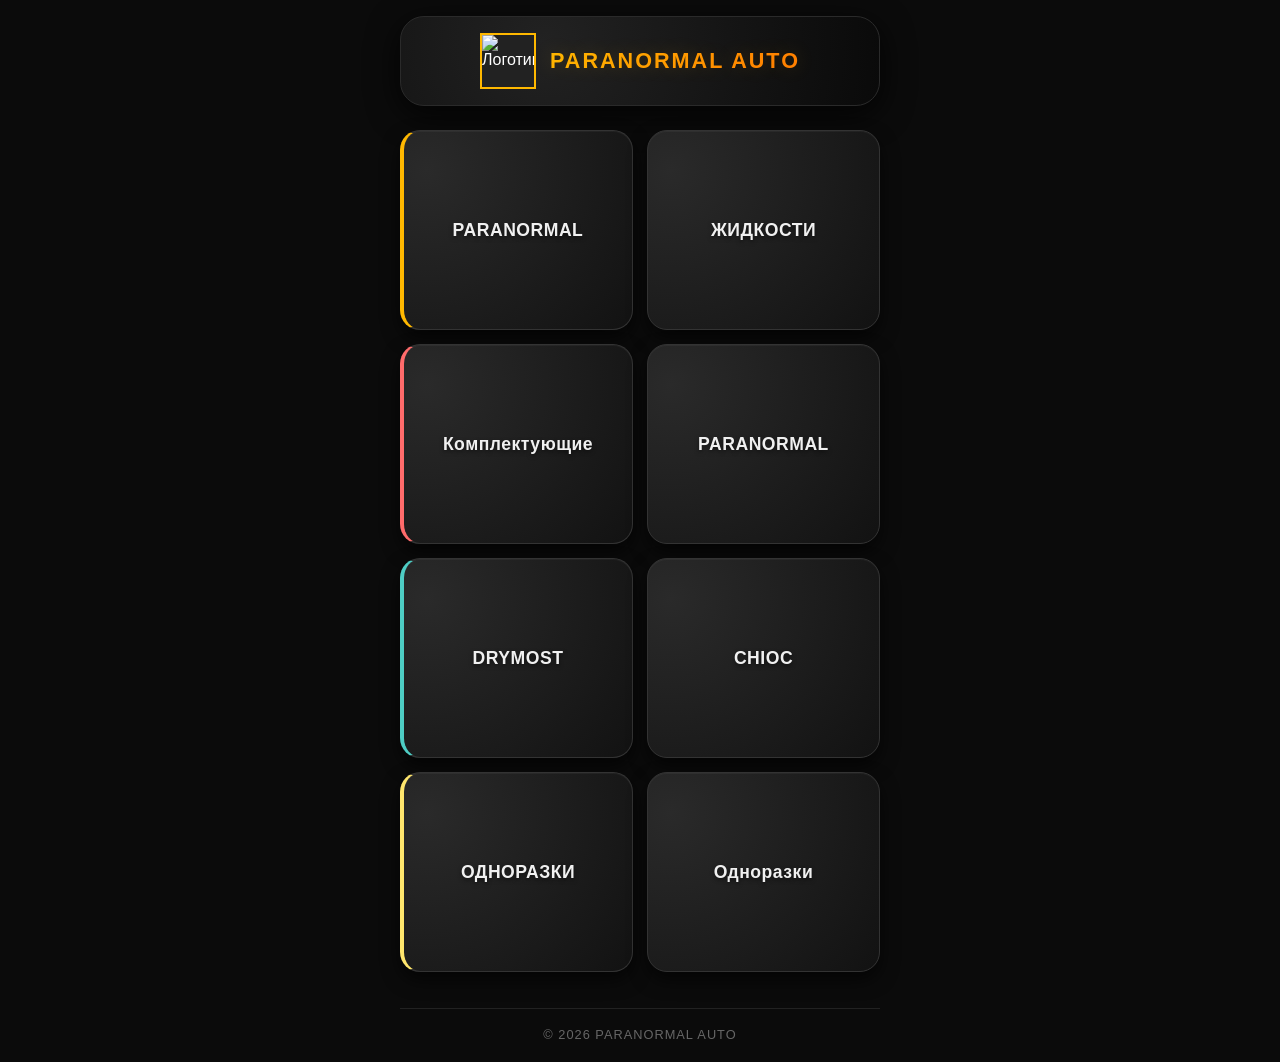
==== index.html @ cfcaa5a4 "Add files via upload" ====
<!DOCTYPE html>
<html lang="ru">
<head>
    <meta charset="UTF-8">
    <meta name="viewport" content="width=device-width, initial-scale=1.0, maximum-scale=1.0, user-scalable=yes">
    <title>PARANORMAL AUTO</title>
    <link rel="stylesheet" href="style.css">
</head>
<body>
    <!-- Шапка с нормальной высотой, лого и текст внутри -->
    <header class="header">
        <img src="https://via.placeholder.com/56x56?text=Logo" alt="Логотип" class="logo-img">
        <span class="brand-name">PARANORMAL AUTO</span>
    </header>

    <!-- Кнопки-секции (две колонки) -->
    <main class="categories">
        <div class="category-btn">PARANORMAL</div>
        <div class="category-btn">ЖИДКОСТИ</div>
        <div class="category-btn">Комплектующие</div>
        <div class="category-btn">PARANORMAL</div>
        <div class="category-btn">DRYMOST</div>
        <div class="category-btn">CHIOC</div>
        <div class="category-btn">ОДНОРАЗКИ</div>
        <div class="category-btn">Одноразки</div>
    </main>

    <footer class="footer">
        <p>© 2026 PARANORMAL AUTO</p>
    </footer>
</body>
</html>
---- style.css ----
/* Сброс и базовые настройки */
* {
    margin: 0;
    padding: 0;
    box-sizing: border-box;
}

body {
    font-family: -apple-system, BlinkMacSystemFont, "Segoe UI", Roboto, Helvetica, Arial, sans-serif;
    background-color: #0b0b0b;
    color: #ffffff;
    min-height: 100vh;
    display: flex;
    flex-direction: column;
    align-items: center;
    justify-content: flex-start;
    padding: 16px 12px 20px;
}

/* Шапка — нормальная высота, ширина как у контейнера с кнопками */
.header {
    width: 100%;
    max-width: 480px;
    height: 90px;                 /* фиксированная нормальная высота */
    margin: 0 auto 24px;
    background: #141414;
    background-image: radial-gradient(circle at 30% 30%, #222, #0a0a0a);
    border: 1px solid #2a2a2a;
    border-radius: 24px;
    box-shadow: 0 8px 32px rgba(0, 0, 0, 0.8);
    display: flex;
    align-items: center;
    justify-content: center;
    gap: 14px;                    /* расстояние между лого и текстом */
    padding: 0 20px;
}

/* Логотип — квадратный, размер 56x56 */
.logo-img {
    width: 56px;
    height: 56px;
    object-fit: cover;
    background: #222;
    border: 2px solid #ffb800;
    border-radius: 0;             /* чёткий квадрат */
    flex-shrink: 0;
}

/* Название — прежний размер */
.brand-name {
    font-size: 1.35rem;
    font-weight: 700;
    letter-spacing: 2px;
    background: linear-gradient(135deg, #ffb800, #ff7b00);
    -webkit-background-clip: text;
    -webkit-text-fill-color: transparent;
    background-clip: text;
    text-shadow: 0 0 20px rgba(255, 184, 0, 0.2);
    white-space: nowrap;
}

/* Сетка кнопок — две колонки */
.categories {
    width: 100%;
    max-width: 480px;
    display: grid;
    grid-template-columns: 1fr 1fr;
    gap: 14px;
    margin-bottom: 30px;
}

/* Стиль кнопок-секций */
.category-btn {
    background: #1c1c1c;
    background-image: radial-gradient(circle at 10% 20%, #2a2a2a, #121212);
    border: 1px solid #333;
    border-radius: 20px;
    padding: 24px 12px;
    text-align: center;
    font-size: 1.1rem;
    font-weight: 600;
    letter-spacing: 0.5px;
    color: #f0f0f0;
    box-shadow: 0 8px 18px rgba(0, 0, 0, 0.6), inset 0 1px 0 rgba(255, 255, 255, 0.04);
    transition: all 0.15s ease;
    cursor: pointer;
    user-select: none;
    display: flex;
    align-items: center;
    justify-content: center;
    min-height: 200px;
    word-break: break-word;
    line-height: 1.3;
    text-shadow: 0 2px 4px rgba(0, 0, 0, 0.5);
}

.category-btn:active {
    transform: scale(0.96);
    background: #2a2a2a;
    border-color: #ffb800;
    box-shadow: 0 0 15px rgba(255, 184, 0, 0.2);
}

/* Цветные акценты */
.category-btn:nth-child(1) { border-left: 4px solid #ffb800; }
.category-btn:nth-child(3) { border-left: 4px solid #ff6b6b; }
.category-btn:nth-child(5) { border-left: 4px solid #4ecdc4; }
.category-btn:nth-child(7) { border-left: 4px solid #ffe66d; }

/* Футер */
.footer {
    width: 100%;
    max-width: 480px;
    text-align: center;
    font-size: 0.8rem;
    color: #666;
    border-top: 1px solid #222;
    padding-top: 18px;
    margin-top: 6px;
}

.footer p {
    letter-spacing: 1px;
}

/* Адаптация для узких экранов */
@media (max-width: 400px) {
    .categories {
        gap: 10px;
    }
    .category-btn {
        padding: 18px 8px;
        font-size: 0.95rem;
        min-height: 72px;
        border-radius: 16px;
    }
    .brand-name {
        font-size: 1.1rem;
    }
    .logo-img {
        width: 44px;
        height: 44px;
    }
    .header {
        height: 76px;            /* чуть меньше на маленьких экранах */
        gap: 10px;
        padding: 0 16px;
    }
}

@media (max-width: 340px) {
    .categories {
        grid-template-columns: 1fr;
        gap: 12px;
    }
    .category-btn {
        min-height: 64px;
        padding: 16px;
    }
    .header {
        height: 70px;
    }
    .brand-name {
        font-size: 1rem;
    }
    .logo-img {
        width: 40px;
        height: 40px;
    }
}
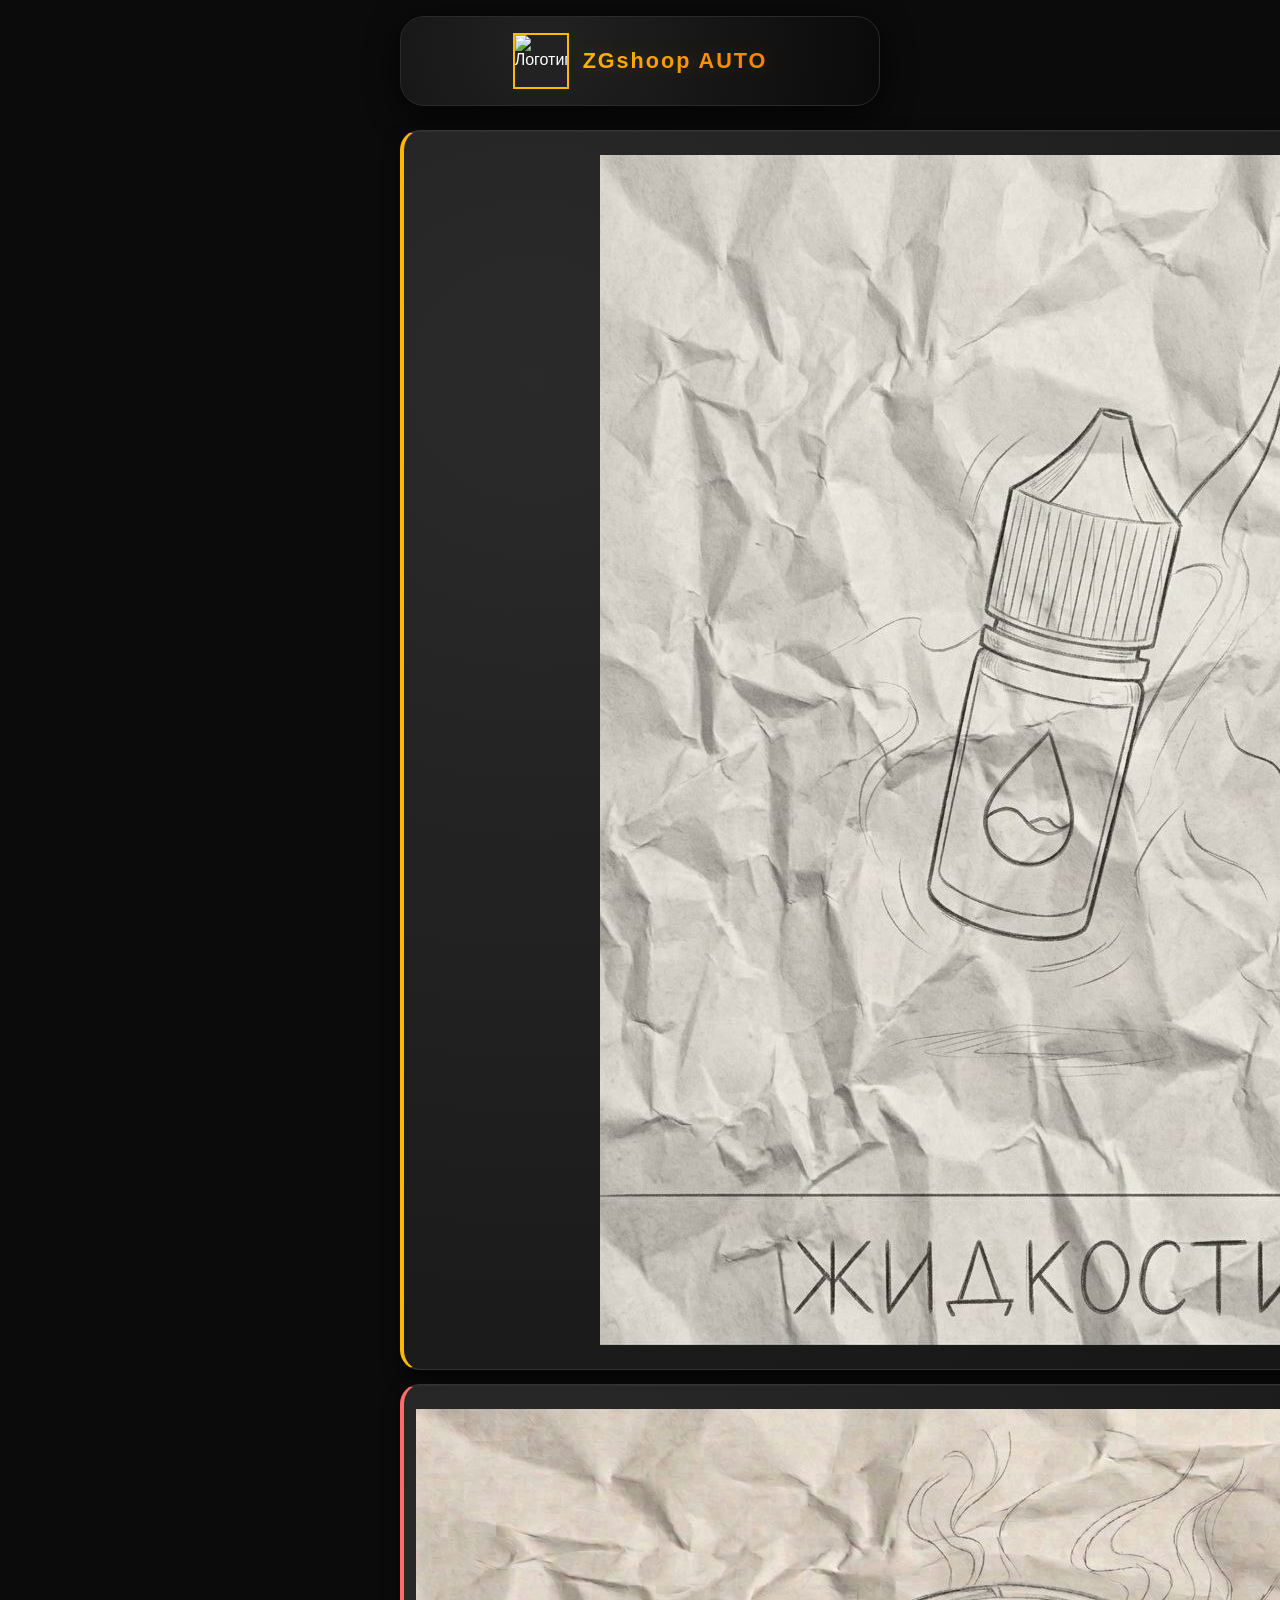
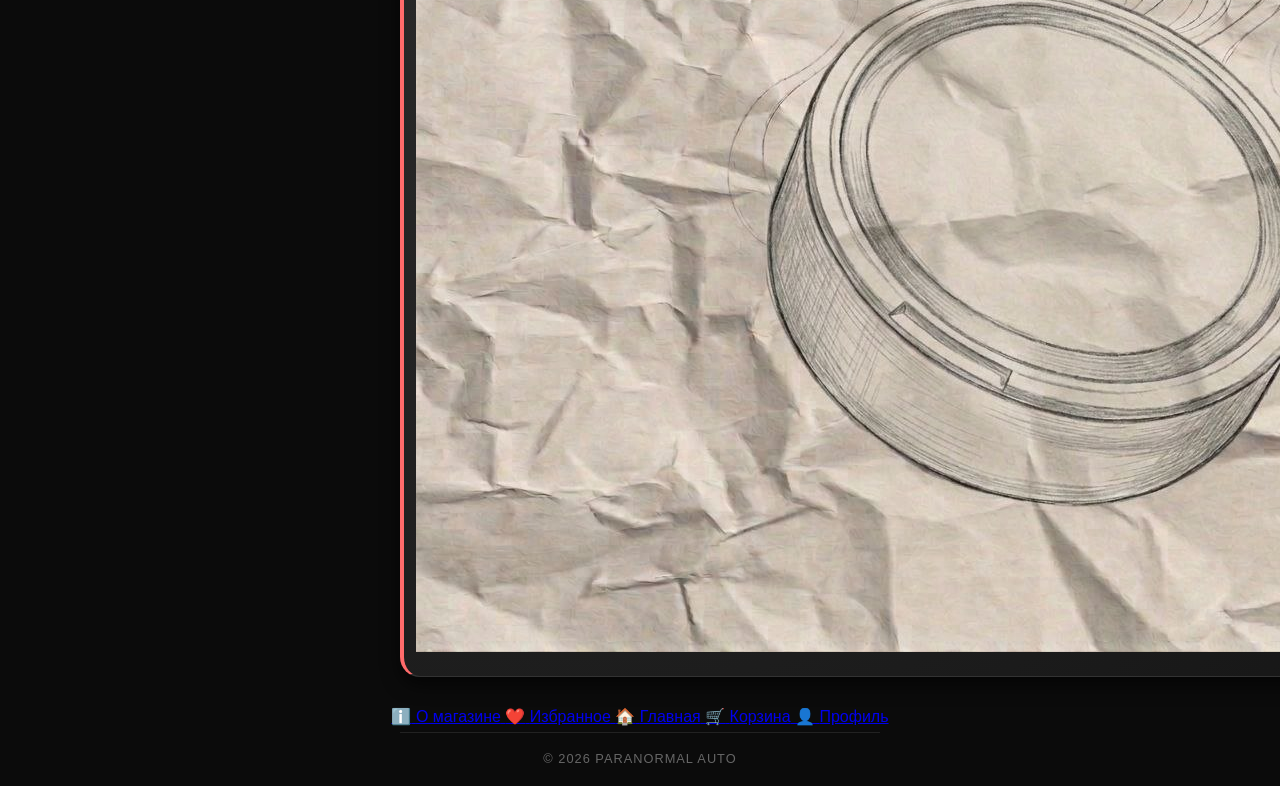
==== commit 438e0921: "Update index.html" ====
--- a/index.html
+++ b/index.html
@@ -3,30 +3,58 @@
 <head>
     <meta charset="UTF-8">
     <meta name="viewport" content="width=device-width, initial-scale=1.0, maximum-scale=1.0, user-scalable=yes">
-    <title>PARANORMAL AUTO</title>
+    <title>ZGshoop AUTO</title>
     <link rel="stylesheet" href="style.css">
 </head>
 <body>
-    <!-- Шапка с нормальной высотой, лого и текст внутри -->
+    <!-- Шапка -->
     <header class="header">
-        <img src="https://via.placeholder.com/56x56?text=Logo" alt="Логотип" class="logo-img">
-        <span class="brand-name">PARANORMAL AUTO</span>
+        <img src="imag/icon.jpg" alt="Логотип" class="logo-img">
+        <span class="brand-name">ZGshoop AUTO</span>
     </header>
 
-    <!-- Кнопки-секции (две колонки) -->
+    <!-- 4 кнопки-секции -->
     <main class="categories">
-        <div class="category-btn">PARANORMAL</div>
-        <div class="category-btn">ЖИДКОСТИ</div>
-        <div class="category-btn">Комплектующие</div>
-        <div class="category-btn">PARANORMAL</div>
-        <div class="category-btn">DRYMOST</div>
-        <div class="category-btn">CHIOC</div>
-        <div class="category-btn">ОДНОРАЗКИ</div>
-        <div class="category-btn">Одноразки</div>
+        <a href="#" class="category-btn">
+            <img src="imag/ziza.jpg" alt="Жидкости">
+        </a>
+        <a href="#" class="category-btn">
+            <img src="imag/karik2.jpg" alt="Комплектующие">
+        </a>
+        <a href="#" class="category-btn">
+            <img src="imag/snus.jpg" alt="Жевательный табак">
+        </a>
+        <a href="#" class="category-btn">
+            <img src="imag/NicoByst.jpg" alt="Никобустеры">
+        </a>
     </main>
+
+    <!-- Нижняя навигационная панель (фиксированная) -->
+    <nav class="bottom-nav">
+        <a href="#" class="nav-item">
+            <span class="nav-icon">ℹ️</span>
+            <span class="nav-label">О магазине</span>
+        </a>
+        <a href="#" class="nav-item">
+            <span class="nav-icon">❤️</span>
+            <span class="nav-label">Избранное</span>
+        </a>
+        <a href="#" class="nav-item active">
+            <span class="nav-icon">🏠</span>
+            <span class="nav-label">Главная</span>
+        </a>
+        <a href="#" class="nav-item">
+            <span class="nav-icon">🛒</span>
+            <span class="nav-label">Корзина</span>
+        </a>
+        <a href="#" class="nav-item">
+            <span class="nav-icon">👤</span>
+            <span class="nav-label">Профиль</span>
+        </a>
+    </nav>
 
     <footer class="footer">
         <p>© 2026 PARANORMAL AUTO</p>
     </footer>
 </body>
-</html>+</html>
--- a/style.css
+++ b/style.css
@@ -131,7 +131,7 @@
     .category-btn {
         padding: 18px 8px;
         font-size: 0.95rem;
-        min-height: 72px;
+        min-height: 200px;
         border-radius: 16px;
     }
     .brand-name {
@@ -167,4 +167,4 @@
         width: 40px;
         height: 40px;
     }
-}+}
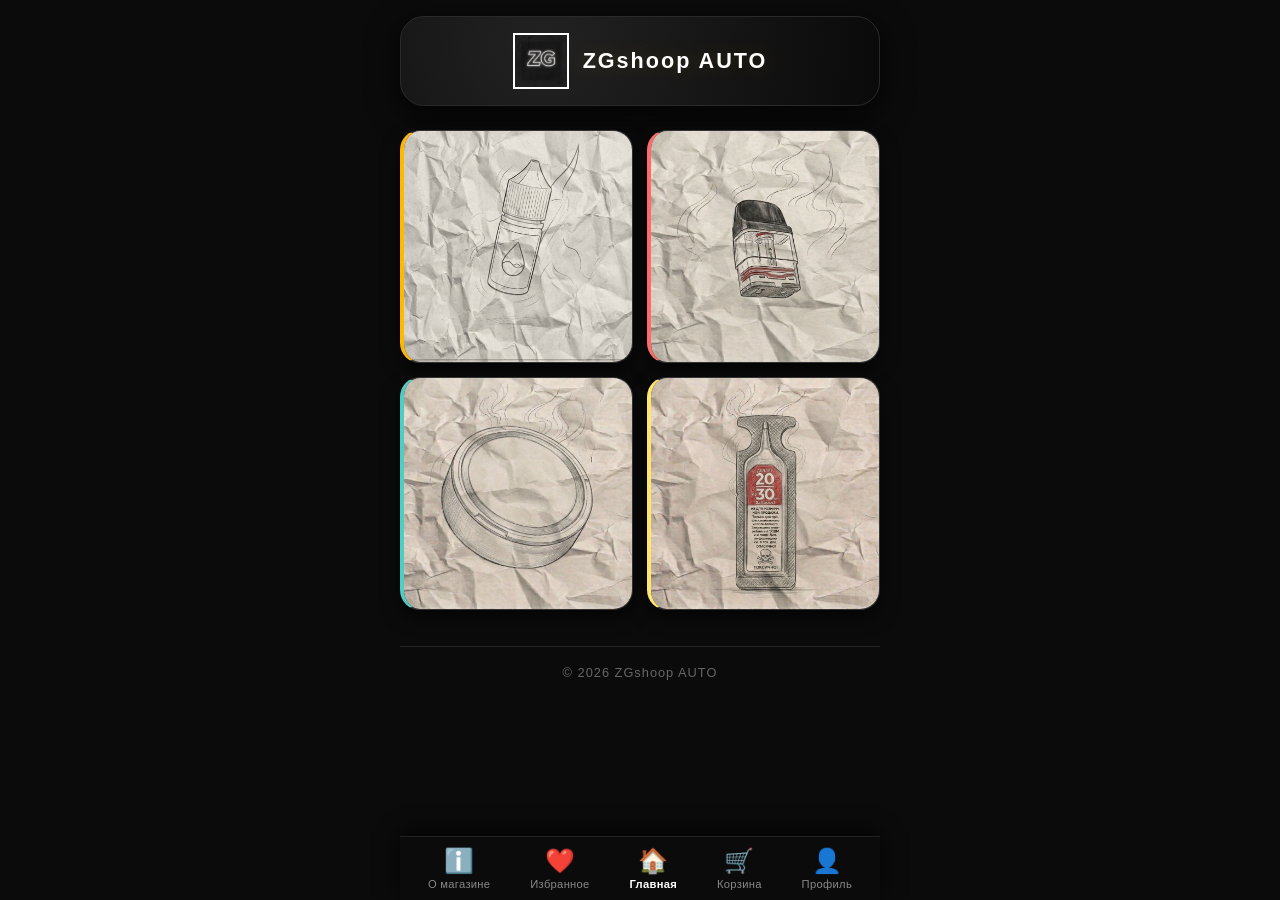
==== commit 2d4855c8: "Update index.html" ====
--- a/index.html
+++ b/index.html
@@ -54,7 +54,7 @@
     </nav>
 
     <footer class="footer">
-        <p>© 2026 PARANORMAL AUTO</p>
+        <p>© 2026 ZGshoop AUTO</p>
     </footer>
 </body>
 </html>
--- a/style.css
+++ b/style.css
@@ -14,14 +14,14 @@
     flex-direction: column;
     align-items: center;
     justify-content: flex-start;
-    padding: 16px 12px 20px;
-}
-
-/* Шапка — нормальная высота, ширина как у контейнера с кнопками */
+    padding: 16px 12px 80px; /* нижний отступ для фиксированной панели */
+}
+
+/* Шапка */
 .header {
     width: 100%;
     max-width: 480px;
-    height: 90px;                 /* фиксированная нормальная высота */
+    height: 90px;
     margin: 0 auto 24px;
     background: #141414;
     background-image: radial-gradient(circle at 30% 30%, #222, #0a0a0a);
@@ -31,35 +31,30 @@
     display: flex;
     align-items: center;
     justify-content: center;
-    gap: 14px;                    /* расстояние между лого и текстом */
+    gap: 14px;
     padding: 0 20px;
 }
 
-/* Логотип — квадратный, размер 56x56 */
 .logo-img {
     width: 56px;
     height: 56px;
     object-fit: cover;
     background: #222;
-    border: 2px solid #ffb800;
-    border-radius: 0;             /* чёткий квадрат */
+    border: 2px solid #ffffff;
+    border-radius: 0;
     flex-shrink: 0;
 }
 
-/* Название — прежний размер */
 .brand-name {
     font-size: 1.35rem;
     font-weight: 700;
     letter-spacing: 2px;
-    background: linear-gradient(135deg, #ffb800, #ff7b00);
-    -webkit-background-clip: text;
-    -webkit-text-fill-color: transparent;
-    background-clip: text;
+    color: #ffffff;              /* ← просто цвет, например жёлтый */
     text-shadow: 0 0 20px rgba(255, 184, 0, 0.2);
-    white-space: nowrap;
-}
-
-/* Сетка кнопок — две колонки */
+    /* удалите всё, что связано с background и -webkit-background-clip */
+}
+
+/* Сетка из 4 кнопок */
 .categories {
     width: 100%;
     max-width: 480px;
@@ -69,45 +64,48 @@
     margin-bottom: 30px;
 }
 
-/* Стиль кнопок-секций */
 .category-btn {
+    display: block;
     background: #1c1c1c;
     background-image: radial-gradient(circle at 10% 20%, #2a2a2a, #121212);
     border: 1px solid #333;
     border-radius: 20px;
-    padding: 24px 12px;
-    text-align: center;
-    font-size: 1.1rem;
-    font-weight: 600;
-    letter-spacing: 0.5px;
-    color: #f0f0f0;
+    overflow: hidden;
     box-shadow: 0 8px 18px rgba(0, 0, 0, 0.6), inset 0 1px 0 rgba(255, 255, 255, 0.04);
     transition: all 0.15s ease;
     cursor: pointer;
+    text-decoration: none;
+    aspect-ratio: 1 / 1;
+    position: relative;
+    -webkit-tap-highlight-color: transparent;
+    outline: none;
     user-select: none;
-    display: flex;
-    align-items: center;
-    justify-content: center;
-    min-height: 200px;
-    word-break: break-word;
-    line-height: 1.3;
-    text-shadow: 0 2px 4px rgba(0, 0, 0, 0.5);
+}
+
+.category-btn img {
+    display: block;
+    width: 100%;
+    height: 100%;
+    object-fit: cover;
+    transition: transform 0.2s ease;
 }
 
 .category-btn:active {
     transform: scale(0.96);
-    background: #2a2a2a;
     border-color: #ffb800;
     box-shadow: 0 0 15px rgba(255, 184, 0, 0.2);
 }
 
-/* Цветные акценты */
+.category-btn:active img {
+    transform: scale(1.02);
+}
+
 .category-btn:nth-child(1) { border-left: 4px solid #ffb800; }
-.category-btn:nth-child(3) { border-left: 4px solid #ff6b6b; }
-.category-btn:nth-child(5) { border-left: 4px solid #4ecdc4; }
-.category-btn:nth-child(7) { border-left: 4px solid #ffe66d; }
-
-/* Футер */
+.category-btn:nth-child(2) { border-left: 4px solid #ff6b6b; }
+.category-btn:nth-child(3) { border-left: 4px solid #4ecdc4; }
+.category-btn:nth-child(4) { border-left: 4px solid #ffe66d; }
+
+/* Футер (поднимаем, чтобы не перекрывался панелью) */
 .footer {
     width: 100%;
     max-width: 480px;
@@ -123,15 +121,80 @@
     letter-spacing: 1px;
 }
 
+/* ===== НИЖНЯЯ НАВИГАЦИОННАЯ ПАНЕЛЬ ===== */
+.bottom-nav {
+    position: fixed;
+    bottom: 0;
+    left: 0;
+    right: 0;
+    width: 100%;
+    max-width: 480px;         /* центрируем на широких экранах */
+    margin: 0 auto;
+    background: #0b0b0b;
+    border-top: 1px solid #222;
+    display: flex;
+    justify-content: space-around;
+    align-items: center;
+    height: 64px;
+    padding: 0 8px;
+    box-shadow: 0 -4px 20px rgba(0, 0, 0, 0.8);
+    z-index: 100;
+}
+
+/* Каждый пункт навигации */
+.nav-item {
+    display: flex;
+    flex-direction: column;
+    align-items: center;
+    justify-content: center;
+    text-decoration: none;
+    color: #888;
+    font-size: 0.7rem;
+    transition: color 0.2s;
+    -webkit-tap-highlight-color: transparent;
+    outline: none;
+    user-select: none;
+    padding: 4px 6px;
+    min-width: 48px;
+}
+
+.nav-icon {
+    font-size: 1.5rem;
+    line-height: 1.2;
+    margin-bottom: 2px;
+    color: #888;
+    transition: color 0.2s;
+}
+
+.nav-label {
+    font-weight: 500;
+    letter-spacing: 0.3px;
+    color: #888;
+    transition: color 0.2s;
+}
+
+/* Активный пункт (можно установить класс active на нужный) */
+.nav-item.active .nav-icon,
+.nav-item.active .nav-label {
+    color: #ffffff;
+}
+
+.nav-item.active .nav-label {
+    font-weight: 600;
+}
+
+/* При нажатии (touch) слегка меняем цвет */
+.nav-item:active .nav-icon,
+.nav-item:active .nav-label {
+    color: #ccc;
+}
+
 /* Адаптация для узких экранов */
 @media (max-width: 400px) {
     .categories {
         gap: 10px;
     }
     .category-btn {
-        padding: 18px 8px;
-        font-size: 0.95rem;
-        min-height: 200px;
         border-radius: 16px;
     }
     .brand-name {
@@ -142,9 +205,18 @@
         height: 44px;
     }
     .header {
-        height: 76px;            /* чуть меньше на маленьких экранах */
+        height: 76px;
         gap: 10px;
         padding: 0 16px;
+    }
+    .bottom-nav {
+        height: 58px;
+    }
+    .nav-icon {
+        font-size: 1.3rem;
+    }
+    .nav-label {
+        font-size: 0.6rem;
     }
 }
 
@@ -153,10 +225,6 @@
         grid-template-columns: 1fr;
         gap: 12px;
     }
-    .category-btn {
-        min-height: 64px;
-        padding: 16px;
-    }
     .header {
         height: 70px;
     }
@@ -167,4 +235,13 @@
         width: 40px;
         height: 40px;
     }
-}
+    .bottom-nav {
+        height: 52px;
+    }
+    .nav-icon {
+        font-size: 1.1rem;
+    }
+    .nav-label {
+        font-size: 0.55rem;
+    }
+}
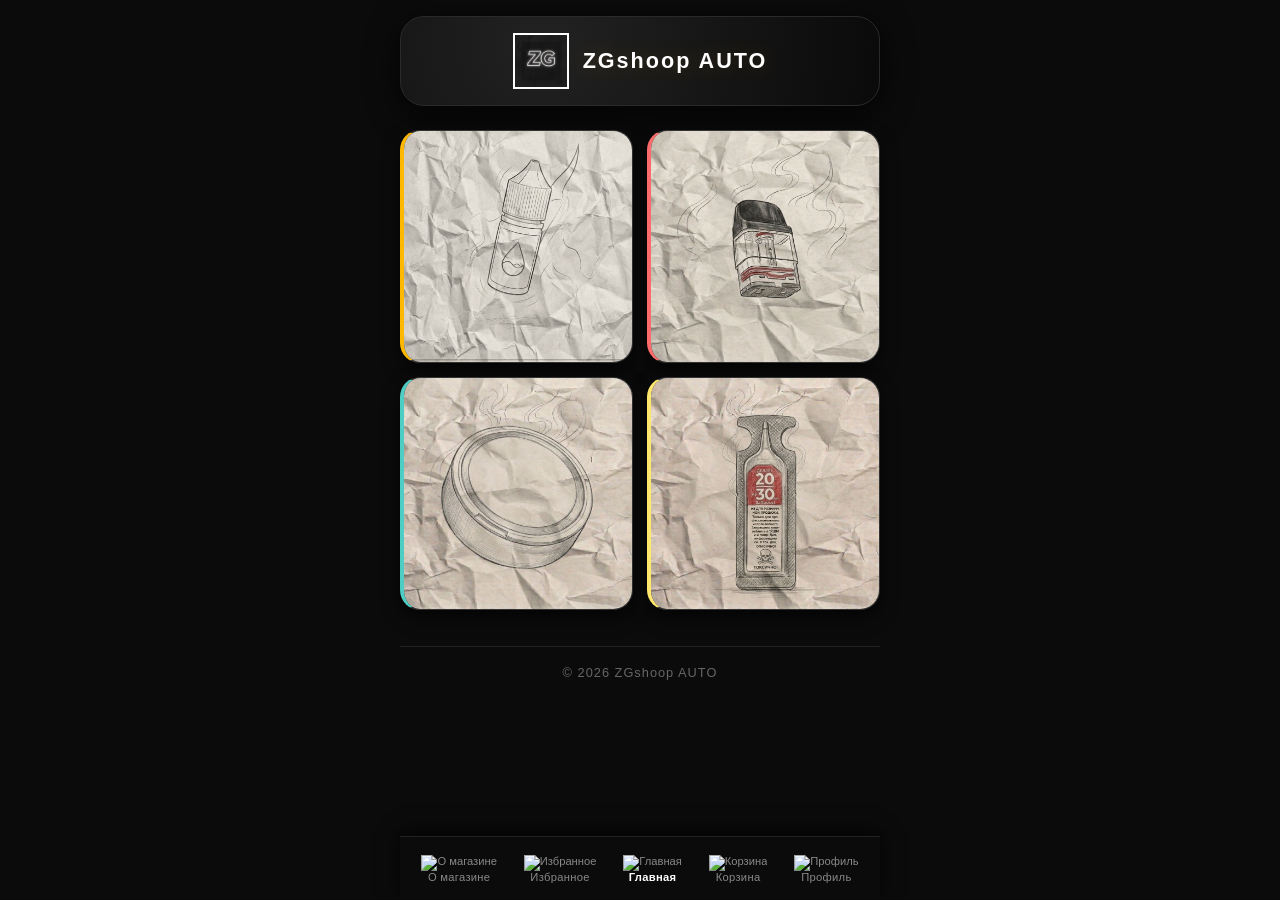
==== commit b354baac: "Update index.html" ====
--- a/index.html
+++ b/index.html
@@ -29,26 +29,27 @@
         </a>
     </main>
 
-    <!-- Нижняя навигационная панель (фиксированная) -->
+    <!-- Нижняя навигационная панель с картинками-иконками -->
     <nav class="bottom-nav">
+        <!-- Замените src на путь к вашим иконкам -->
         <a href="#" class="nav-item">
-            <span class="nav-icon">ℹ️</span>
+            <img src="imag/icon_info.png" alt="О магазине" class="nav-icon-img">
             <span class="nav-label">О магазине</span>
         </a>
         <a href="#" class="nav-item">
-            <span class="nav-icon">❤️</span>
+            <img src="imag/icon_izbrann.png" alt="Избранное" class="nav-icon-img">
             <span class="nav-label">Избранное</span>
         </a>
         <a href="#" class="nav-item active">
-            <span class="nav-icon">🏠</span>
+            <img src="imag/icon_home.png" alt="Главная" class="nav-icon-img">
             <span class="nav-label">Главная</span>
         </a>
         <a href="#" class="nav-item">
-            <span class="nav-icon">🛒</span>
+            <img src="imag/icon_corzina.png" alt="Корзина" class="nav-icon-img">
             <span class="nav-label">Корзина</span>
         </a>
         <a href="#" class="nav-item">
-            <span class="nav-icon">👤</span>
+            <img src="imag/icon_profil.png" alt="Профиль" class="nav-icon-img">
             <span class="nav-label">Профиль</span>
         </a>
     </nav>
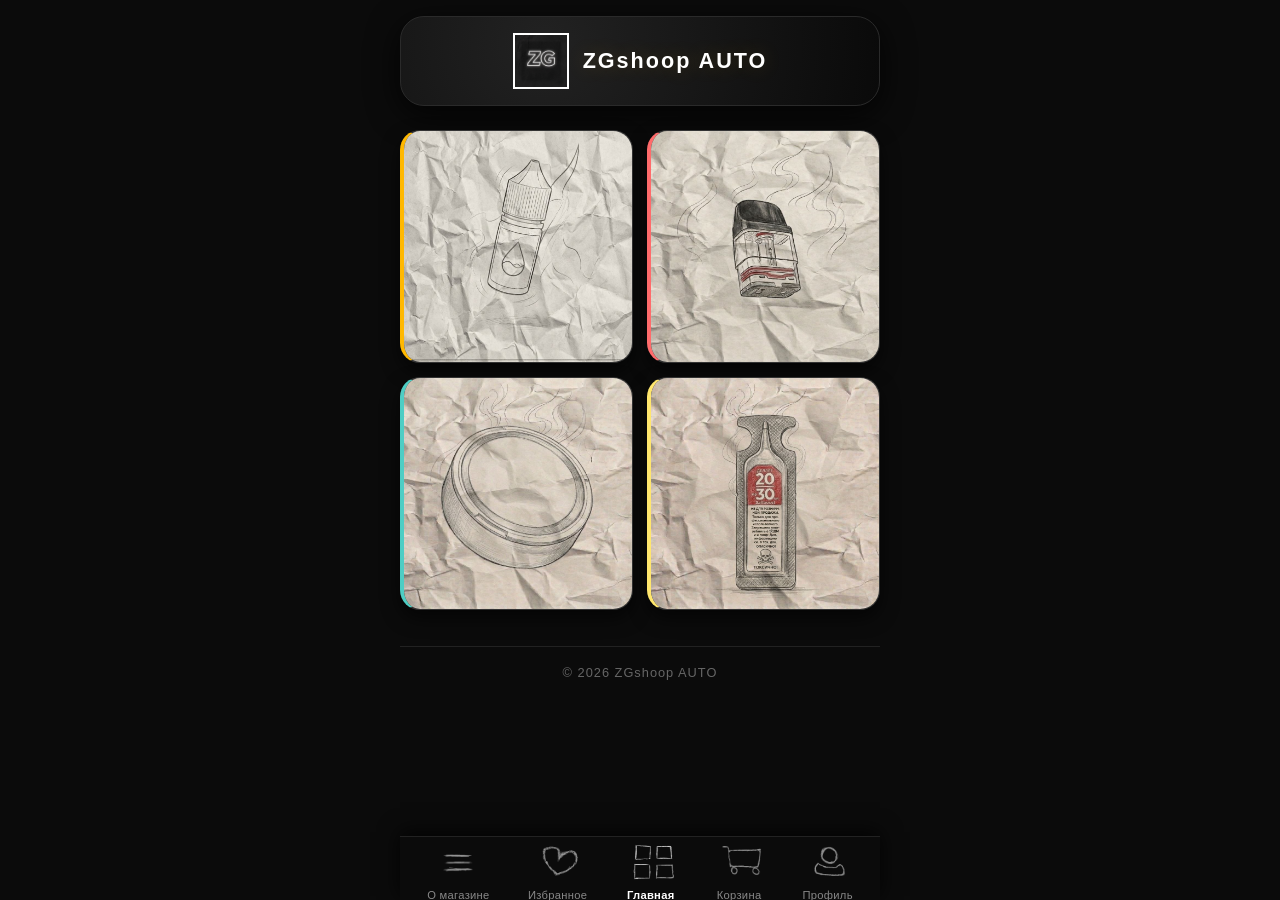
==== commit 882a0c55: "Update index.html" ====
--- a/index.html
+++ b/index.html
@@ -5,6 +5,7 @@
     <meta name="viewport" content="width=device-width, initial-scale=1.0, maximum-scale=1.0, user-scalable=yes">
     <title>ZGshoop AUTO</title>
     <link rel="stylesheet" href="style.css">
+    <link rel="stylesheet" href="style.css?v=2">
 </head>
 <body>
     <!-- Шапка -->
--- a/style.css
+++ b/style.css
@@ -49,9 +49,8 @@
     font-size: 1.35rem;
     font-weight: 700;
     letter-spacing: 2px;
-    color: #ffffff;              /* ← просто цвет, например жёлтый */
+    color: #ffffff;
     text-shadow: 0 0 20px rgba(255, 184, 0, 0.2);
-    /* удалите всё, что связано с background и -webkit-background-clip */
 }
 
 /* Сетка из 4 кнопок */
@@ -128,7 +127,7 @@
     left: 0;
     right: 0;
     width: 100%;
-    max-width: 480px;         /* центрируем на широких экранах */
+    max-width: 480px;
     margin: 0 auto;
     background: #0b0b0b;
     border-top: 1px solid #222;
@@ -158,12 +157,15 @@
     min-width: 48px;
 }
 
-.nav-icon {
-    font-size: 1.5rem;
-    line-height: 1.2;
+/* Иконка-картинка */
+.nav-icon-img {
+    width: 50px;
+    height: 50px;
+    object-fit: contain;
     margin-bottom: 2px;
-    color: #888;
-    transition: color 0.2s;
+    opacity: 0.6;
+    filter: grayscale(1);
+    transition: all 0.2s ease;
 }
 
 .nav-label {
@@ -173,18 +175,22 @@
     transition: color 0.2s;
 }
 
-/* Активный пункт (можно установить класс active на нужный) */
-.nav-item.active .nav-icon,
+/* Активный пункт */
+.nav-item.active .nav-icon-img {
+    opacity: 1;
+    filter: grayscale(0);
+}
+
 .nav-item.active .nav-label {
     color: #ffffff;
-}
-
-.nav-item.active .nav-label {
     font-weight: 600;
 }
 
 /* При нажатии (touch) слегка меняем цвет */
-.nav-item:active .nav-icon,
+.nav-item:active .nav-icon-img {
+    opacity: 0.8;
+    filter: grayscale(0.5);
+}
 .nav-item:active .nav-label {
     color: #ccc;
 }
@@ -212,8 +218,9 @@
     .bottom-nav {
         height: 58px;
     }
-    .nav-icon {
-        font-size: 1.3rem;
+    .nav-icon-img {
+        width: 20px;
+        height: 20px;
     }
     .nav-label {
         font-size: 0.6rem;
@@ -238,8 +245,9 @@
     .bottom-nav {
         height: 52px;
     }
-    .nav-icon {
-        font-size: 1.1rem;
+    .nav-icon-img {
+        width: 18px;
+        height: 18px;
     }
     .nav-label {
         font-size: 0.55rem;
--- a/style.css
+++ b/style.css
@@ -49,9 +49,8 @@
     font-size: 1.35rem;
     font-weight: 700;
     letter-spacing: 2px;
-    color: #ffffff;              /* ← просто цвет, например жёлтый */
+    color: #ffffff;
     text-shadow: 0 0 20px rgba(255, 184, 0, 0.2);
-    /* удалите всё, что связано с background и -webkit-background-clip */
 }
 
 /* Сетка из 4 кнопок */
@@ -128,7 +127,7 @@
     left: 0;
     right: 0;
     width: 100%;
-    max-width: 480px;         /* центрируем на широких экранах */
+    max-width: 480px;
     margin: 0 auto;
     background: #0b0b0b;
     border-top: 1px solid #222;
@@ -158,12 +157,15 @@
     min-width: 48px;
 }
 
-.nav-icon {
-    font-size: 1.5rem;
-    line-height: 1.2;
+/* Иконка-картинка */
+.nav-icon-img {
+    width: 50px;
+    height: 50px;
+    object-fit: contain;
     margin-bottom: 2px;
-    color: #888;
-    transition: color 0.2s;
+    opacity: 0.6;
+    filter: grayscale(1);
+    transition: all 0.2s ease;
 }
 
 .nav-label {
@@ -173,18 +175,22 @@
     transition: color 0.2s;
 }
 
-/* Активный пункт (можно установить класс active на нужный) */
-.nav-item.active .nav-icon,
+/* Активный пункт */
+.nav-item.active .nav-icon-img {
+    opacity: 1;
+    filter: grayscale(0);
+}
+
 .nav-item.active .nav-label {
     color: #ffffff;
-}
-
-.nav-item.active .nav-label {
     font-weight: 600;
 }
 
 /* При нажатии (touch) слегка меняем цвет */
-.nav-item:active .nav-icon,
+.nav-item:active .nav-icon-img {
+    opacity: 0.8;
+    filter: grayscale(0.5);
+}
 .nav-item:active .nav-label {
     color: #ccc;
 }
@@ -212,8 +218,9 @@
     .bottom-nav {
         height: 58px;
     }
-    .nav-icon {
-        font-size: 1.3rem;
+    .nav-icon-img {
+        width: 20px;
+        height: 20px;
     }
     .nav-label {
         font-size: 0.6rem;
@@ -238,8 +245,9 @@
     .bottom-nav {
         height: 52px;
     }
-    .nav-icon {
-        font-size: 1.1rem;
+    .nav-icon-img {
+        width: 18px;
+        height: 18px;
     }
     .nav-label {
         font-size: 0.55rem;
